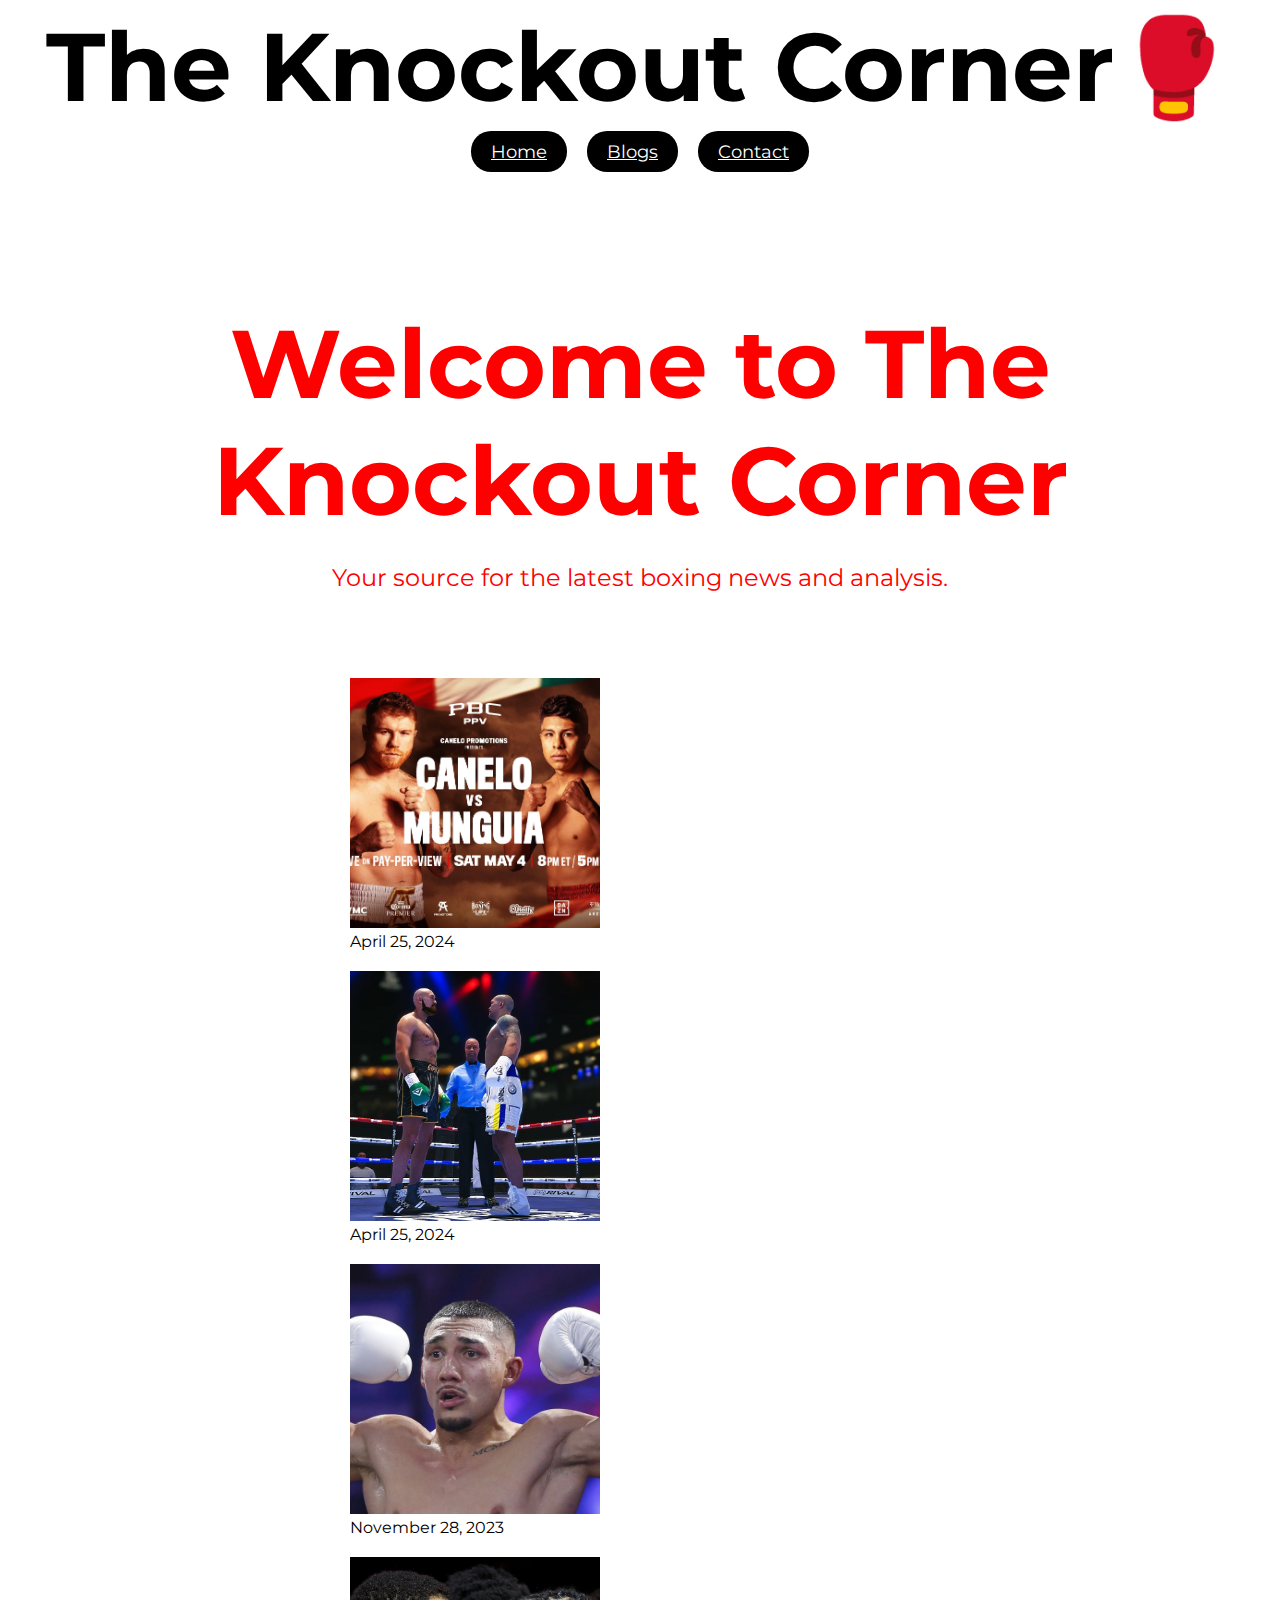
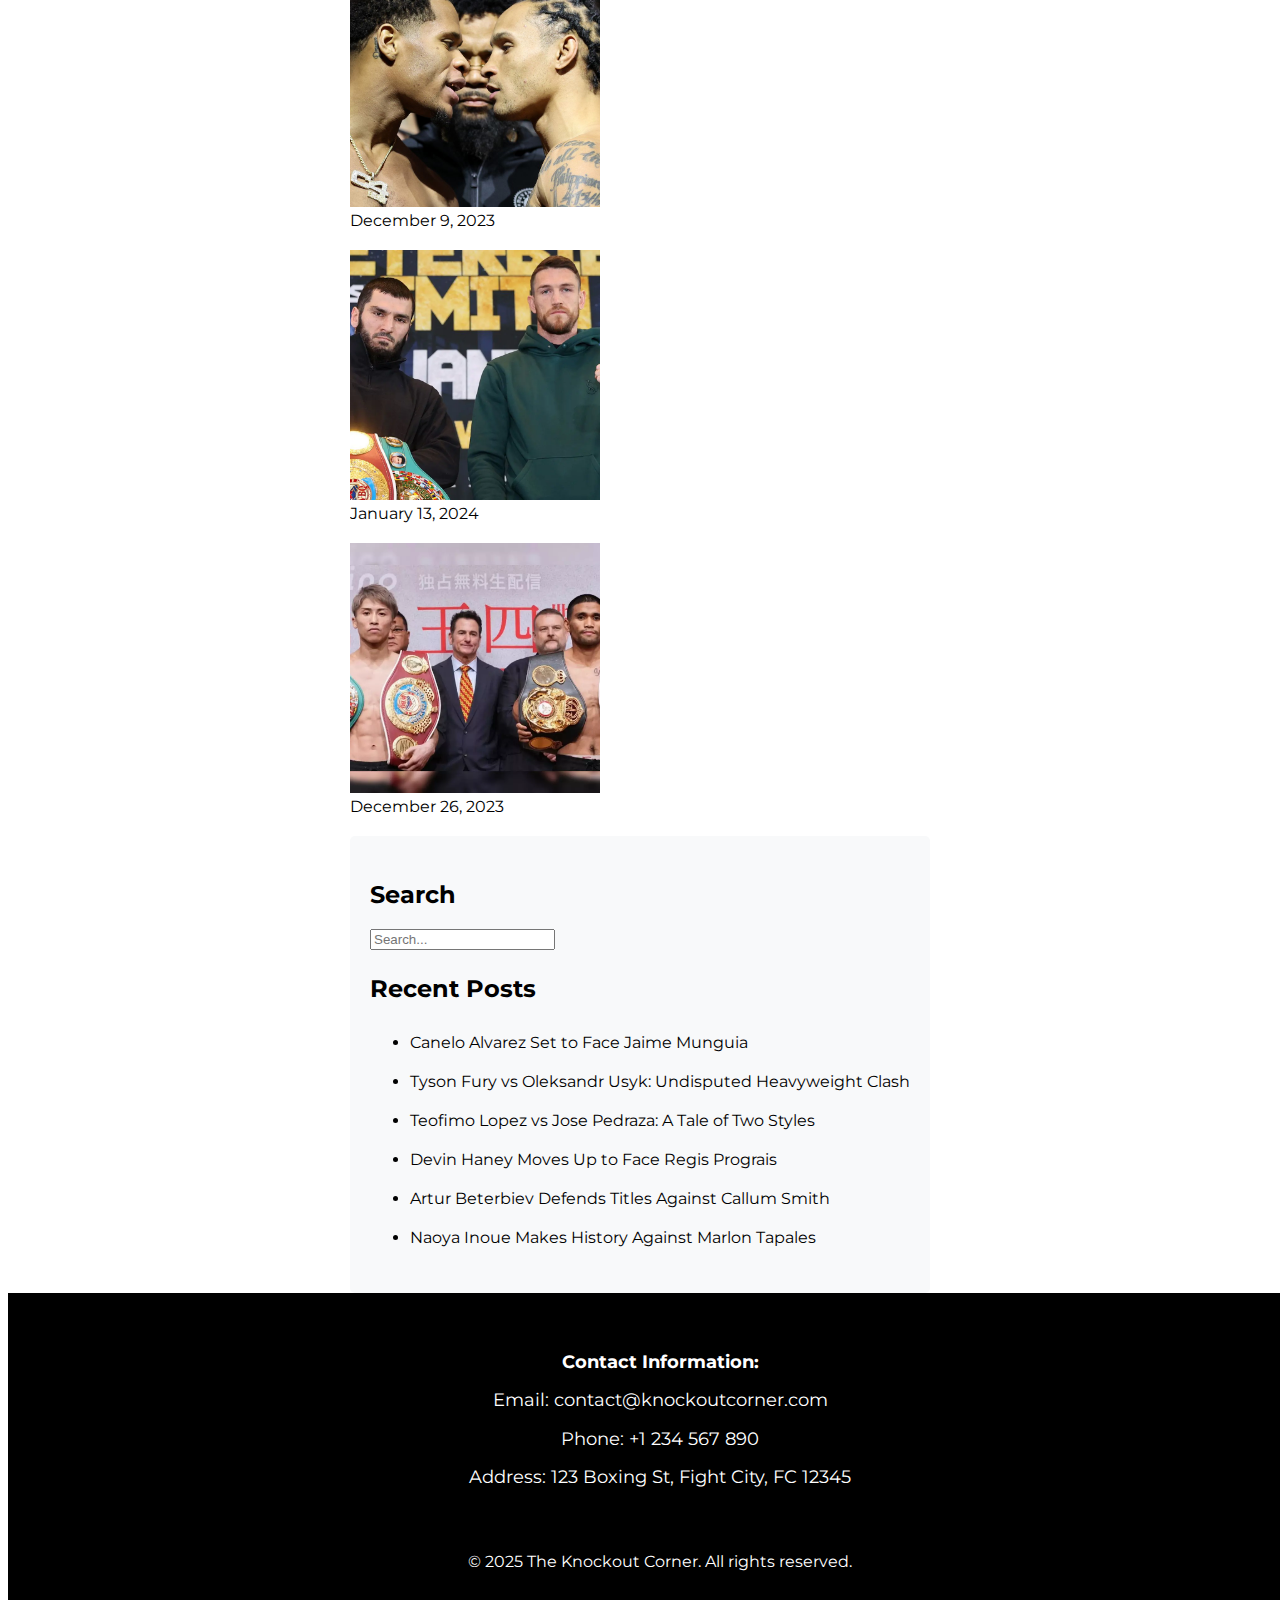
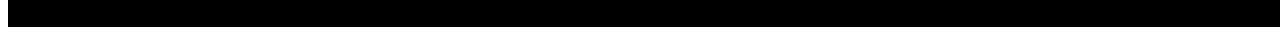
==== Blog Page/index.html @ b593f84c "initial commit" ====
<!DOCTYPE html>
<html lang="en">

<head>
    <meta charset="UTF-8">
    <meta name="viewport" content="width=device-width, initial-scale=1.0">
    <title>The Knockout Corner - Boxing Blog</title>
    <link href="https://cdn.jsdelivr.net/npm/bootstrap@5.3.3/dist/css/bootstrap.min.css" rel="stylesheet"
        integrity="sha384-GLhlTQ8iRABQK1J3APq9J2rQzYZH0iCe5gF1lXb7ha/d2Djd6rWyn9P1NoF8pX9M" crossorigin="anonymous">
    <link href="https://cdn.jsdelivr.net/npm/bootstrap-icons/font/bootstrap-icons.css" rel="stylesheet">
    <link href="https://fonts.googleapis.com/css2?family=Montserrat:wght@100;300;400;500;600;700;800&display=swap"rel="stylesheet">
    <style>
        main.container.mt-5 {
            flex-grow: 1;
            display: flex;
            align-items: center;
            justify-content: center;
        }

        .main.container.mt-5 .row {
            width: 100%;
        }

        body {
            font-family: 'Montserrat', sans-serif;
            background-color: #ffffff;
        }

        .navbar-brand {
            font-size: 6rem;
            font-weight: bold;
            color: #000;
            text-align: center;
            margin: 0;
        }

        .navbar-nav {
            display: flex;
            justify-content: center;
            padding-left: 0;
        }

        .navbar-nav .nav-item {
            list-style: none;
            margin: 0 10px;
        }

        .navbar-nav .nav-link {
            color: white;
            font-size: 1.1rem;
            background-color: #000000;
            border-radius: 20px;
            padding: 10px 20px;
        }

        .navbar-nav .nav-link:hover {
            background-color: #000000;
            color: #FBFBFB;
            transition: 0.3s;
            cursor: pointer;
        }

        footer {
            background-color: #000000;
            color: white;
            text-align: center;
            padding: 40px 20px;
            position: relative;
            bottom: 0;
            width: 100%;
        }

        footer .contact-info {
            font-size: 1.1rem;
            margin-bottom: 20px;
        }

        footer .social-icons i {
            font-size: 1.5rem;
            color: #000000;
            margin: 0 10px;
        }

        footer .social-icons i:hover {
            color: #ff0000;
        }

        .post {
            margin-bottom: 30px;
            padding: 20px;
            background-color: #B4EBE6;
            border: 1px solid #ddd;
            border-radius: 5px;
        }

        .postL:hover {
            background-color: #000000;
            cursor: pointer;
            transition: 0.3s;
        }

        .post-title {
            font-size: 1.75rem;
            font-weight: bold;
            color: #343a40;
        }

        .post-date {
            color: #6c757d;
            font-size: 0.9rem;
            margin-bottom: 15px;
        }

        .post-content {
            font-size: 1rem;
            color: #495057;
            line-height: 1.6;
        }

        .sidebar {
            padding: 20px;
            background-color: #f8f9fa;
            border-radius: 5px;
        }

        .sidebar h3 {
            font-size: 1.5rem;
            margin-bottom: 20px;
        }

        .sidebar .list-group-item {
            border: none;
            padding: 10px 0;
            font-size: 1rem;
        }

        .sidebar .list-group-item:hover {
            background-color: #f1f1f1;
            cursor: pointer;
        }

        .search-bar {
            margin-bottom: 20px;
        }

        .card-img-top {
            width: 250px;
            height: 250px;
            object-fit: cover;
            cursor: pointer;
        }

        @media (max-width: 767px) {
            .navbar-nav {
                text-align: center;
            }

            .sidebar {
                margin-top: 30px;
            }
        }

        .card {
            margin-bottom: 20px;
            transition: transform 0.3s ease;
            position: relative;
            overflow: hidden;
            width: 100%;
            cursor: pointer;
        }

        .card:hover {
            color: white;
            background-color: black;
            transform: scale(1.05);
        }

        .card .card-body {
            height: fit-content;
            position: absolute;
            top: 100%;
            left: 0;
            width: 100%;
            background-color: rgba(0, 0, 0, 0.8);
            color: white;
            transition: top 0.3s ease;
            padding: 1rem;
        }

        .card:hover .card-body {
            top: 0;
        }

        .back-to-top {
            position: fixed;
            bottom: 20px;
            right: 20px;
            display: none;
        }

        .hero {
            position: relative;
            width: 100%;
            height: 500px;
            overflow: hidden;
            display: flex;
            justify-content: center;
            align-items: center;
            color: rgb(255, 0, 0);
            text-align: center;
        }

        .hero video {
            position: absolute;
            top: 50%;
            left: 50%;
            min-width: 100%;
            min-height: 100%;
            width: auto;
            height: auto;
            transform: translateX(-50%) translateY(-50%);
            z-index: -1;
        }

        .hero-content {
            position: relative;
            z-index: 1;
        }

        .hero-title {
            font-size: 6rem;
            font-weight: bold;
            margin-bottom: 20px;
        }

        .hero-subtitle {
            font-size: 1.5rem;
        }

    </style>
</head>

<body>
    <header>
        <nav class="navbar navbar-expand-lg navbar-dark bg-dark">
            <div class="container">
                <p class="navbar-brand">The Knockout Corner🥊</p>
                <div class="collapse navbar-collapse justify-content-center" id="navbarNav">
                    <ul class="navbar-nav">
                        <li class="nav-item">
                            <a href="#" class="nav-link">Home</a>
                        </li>
                        <li class="nav-item">
                            <a href="#blogs" class="nav-link">Blogs</a>
                        </li>
                        <li class="nav-item">
                            <a href="#contact" class="nav-link">Contact</a>
                        </li>
                    </ul>
                </div>
            </div>
        </nav>
    </header>

    <div class="hero">
        <video autoplay muted loop>
            <source src="boxing_video.mp4" type="video/mp4">
            Your browser does not support HTML5 video.
        </video>
        <div class="hero-content">
            <h1 class="hero-title">Welcome to The Knockout Corner</h1>
            <p class="hero-subtitle">Your source for the latest boxing news and analysis.</p>
        </div>
    </div>

    <main class="container mt-5">
        <div class="row">
            <div class="col-md-8">
                <div class="row row-cols-1 g-5">
                    <div class="col">
                        <div class="card">
                            <img src="canelomunguia.png" alt="Canelo vs Munguia" class="card-img-top" />
                            <div class="card-body">
                                <h5 class="card-title">Canelo Alvarez Set to Face Jaime Munguia</h5>
                                <p class="card-text">Canelo Alvarez and Jaime Munguia will clash in a highly anticipated Mexican showdown on May 4th. This bout promises fireworks!</p>
                            </div>
                            <div class="card-footer text-muted">
                                April 25, 2024
                            </div>
                        </div>
                    </div>
                    <div class="col">
                        <div class="card">
                            <img src="Tyson Fury VS Oleksandr Usyk.png" alt="Fury vs Usyk" class="card-img-top" />
                            <div class="card-body">
                                <h5 class="card-title">Tyson Fury vs Oleksandr Usyk: Undisputed Heavyweight Clash</h5>
                                <p class="card-text">The highly anticipated undisputed heavyweight championship fight between Tyson Fury and Oleksandr Usyk is scheduled for May 18th in Riyadh, Saudi Arabia.</p>
                            </div>
                            <div class="card-footer text-muted">
                                April 25, 2024
                            </div>
                        </div>
                    </div>
                    <div class="col">
                        <div class="card">
                            <img src="lopez_camacho.png" alt="Lopez vs Camacho" class="card-img-top" />
                            <div class="card-body">
                                <h5 class="card-title">Teofimo Lopez vs Jose Pedraza: A Tale of Two Styles</h5>
                                <p class="card-text">Teofimo Lopez and Jose Pedraza will face off in a clash of styles on December 10th. Lopez's aggressive style will be put to the test against Pedraza's technical boxing.</p>
                            </div>
                            <div class="card-footer text-muted">
                                November 28, 2023
                            </div>
                        </div>
                    </div>
                    <div class="col">
                        <div class="card">
                            <img src="haney_prograis.png" alt="Haney vs Prograis" class="card-img-top" />
                            <div class="card-body">
                                <h5 class="card-title">Devin Haney Moves Up to Face Regis Prograis</h5>
                                <p class="card-text">Devin Haney steps up to super lightweight to challenge Regis Prograis for the WBC title. A highly anticipated matchup for boxing fans.</p>
                            </div>
                            <div class="card-footer text-muted">
                                December 9, 2023
                            </div>
                        </div>
                    </div>
                    <div class="col">
                        <div class="card">
                            <img src="beterbiev_smith.png" alt="Beterbiev vs Smith" class="card-img-top" />
                            <div class="card-body">
                                <h5 class="card-title">Artur Beterbiev Defends Titles Against Callum Smith</h5>
                                <p class="card-text">Artur Beterbiev showcased his power against Callum Smith, retaining his light heavyweight titles with a dominant performance.</p>
                            </div>
                            <div class="card-footer text-muted">
                                January 13, 2024
                            </div>
                        </div>
                    </div>
                    <div class="col">
                        <div class="card">
                            <img src="inoue_tapales.png" alt="Inoue vs Tapales" class="card-img-top" />
                            <div class="card-body">
                                <h5 class="card-title">Naoya Inoue Makes History Against Marlon Tapales</h5>
                                <p class="card-text">Naoya Inoue became the undisputed super bantamweight champion, continuing his dominant run in the boxing world.</p>
                            </div>
                            <div class="card-footer text-muted">
                                December 26, 2023
                            </div>
                        </div>
                    </div>
                </div>
            </div>

            <div class="col-md-2">
                <div class="sidebar">
                    <h3>Search</h3>
                    <div class="search-bar">
                        <input type="text" class="form-control" placeholder="Search...">
                    </div>
                    <h3>Recent Posts</h3>
                    <ul class="list-group">
                        <li class="list-group-item">Canelo Alvarez Set to Face Jaime Munguia</li>
                        <li class="list-group-item">Tyson Fury vs Oleksandr Usyk: Undisputed Heavyweight Clash</li>
                        <li class="list-group-item">Teofimo Lopez vs Jose Pedraza: A Tale of Two Styles</li>
                        <li class="list-group-item">Devin Haney Moves Up to Face Regis Prograis</li>
                        <li class="list-group-item">Artur Beterbiev Defends Titles Against Callum Smith</li>
                        <li class="list-group-item">Naoya Inoue Makes History Against Marlon Tapales</li>
                    </ul>
                </div>
            </div>
        </div>
    </main>

    <footer>
        <div class="contact-info" id="contact">
            <p><strong>Contact Information:</strong></p>
            <p>Email: contact@knockoutcorner.com</p>
            <p>Phone: +1 234 567 890</p>
            <p>Address: 123 Boxing St, Fight City, FC 12345</p>
        </div>
        <div class="social-icons">
            <a href="#" target="_blank"><i class="bi bi-facebook"></i></a>
            <a href="#" target="_blank"><i class="bi bi-twitter"></i></a>
            <a href="#" target="_blank"><i class="bi bi-instagram"></i></a>
            <a href="#" target="_blank"><i class="bi bi-youtube"></i></a>
        </div>
        <p>&copy; 2025 The Knockout Corner. All rights reserved.</p>
    </footer>
</body>

</html>
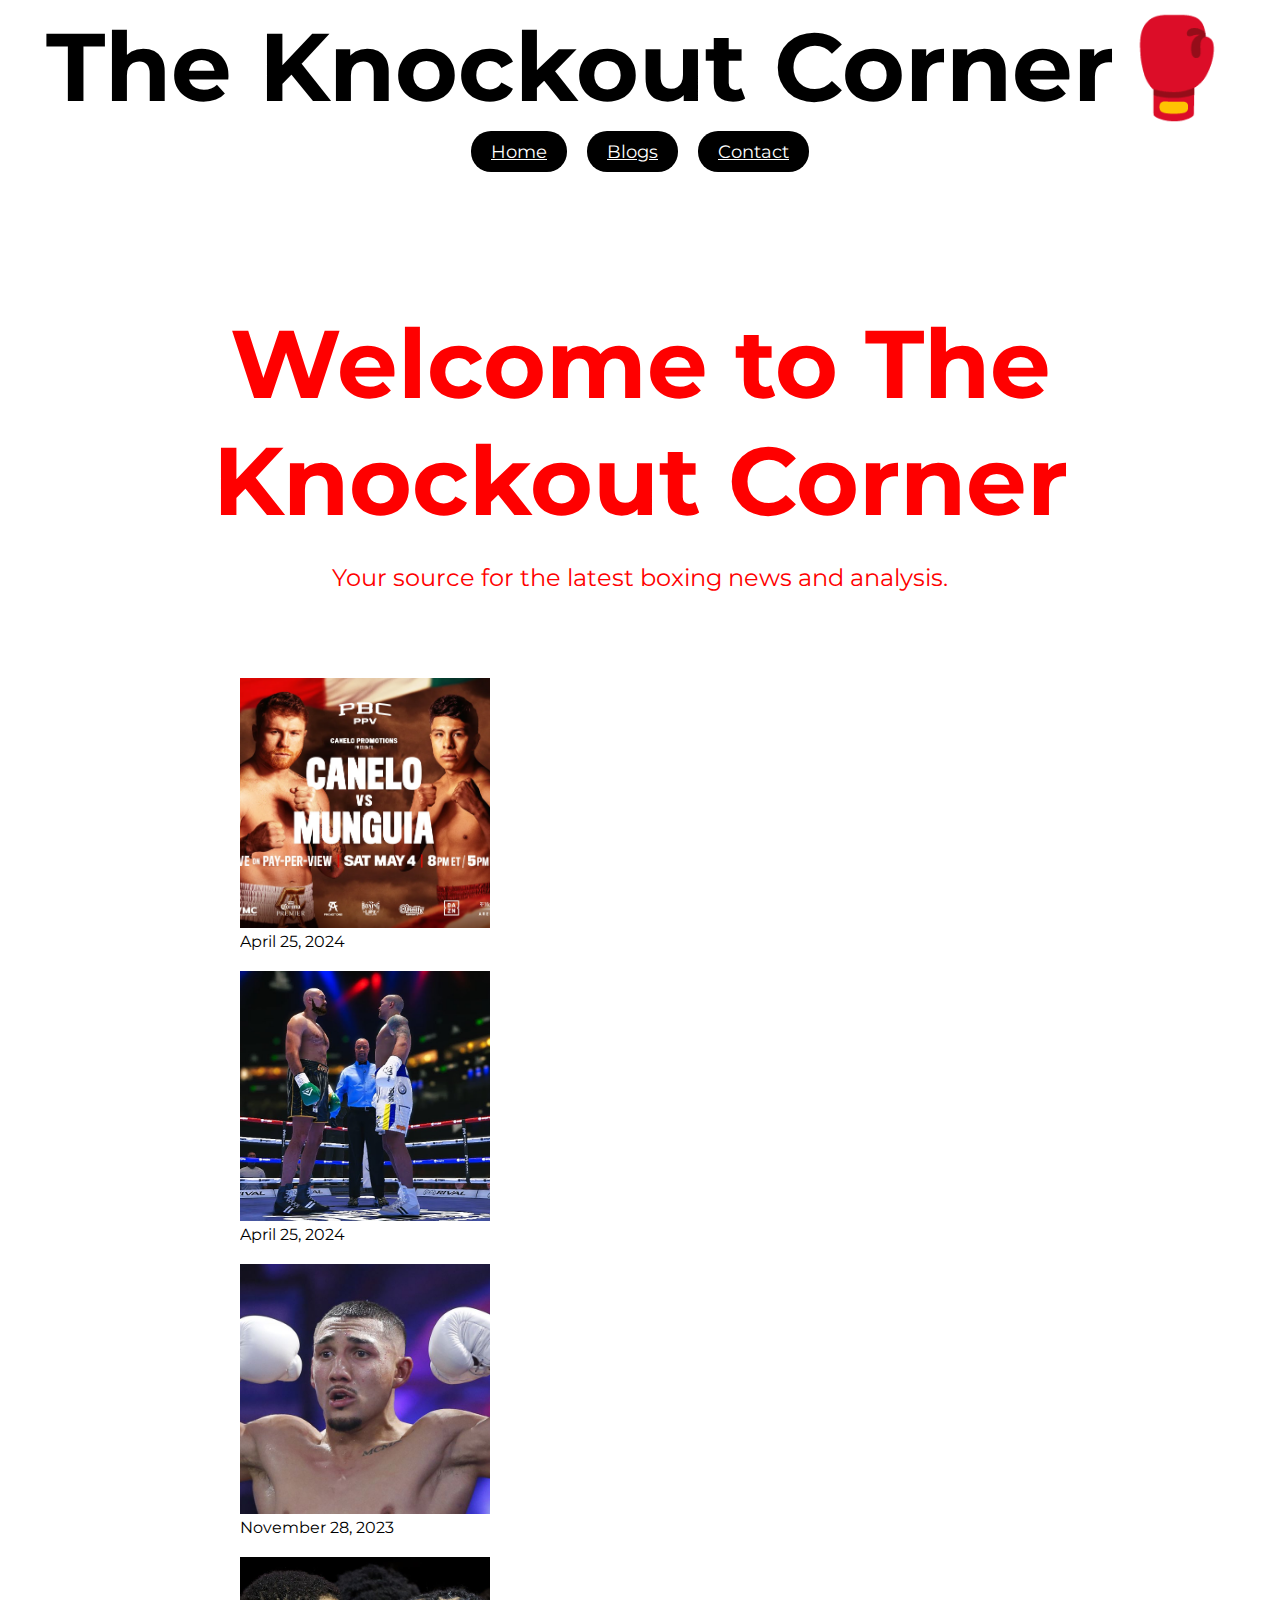
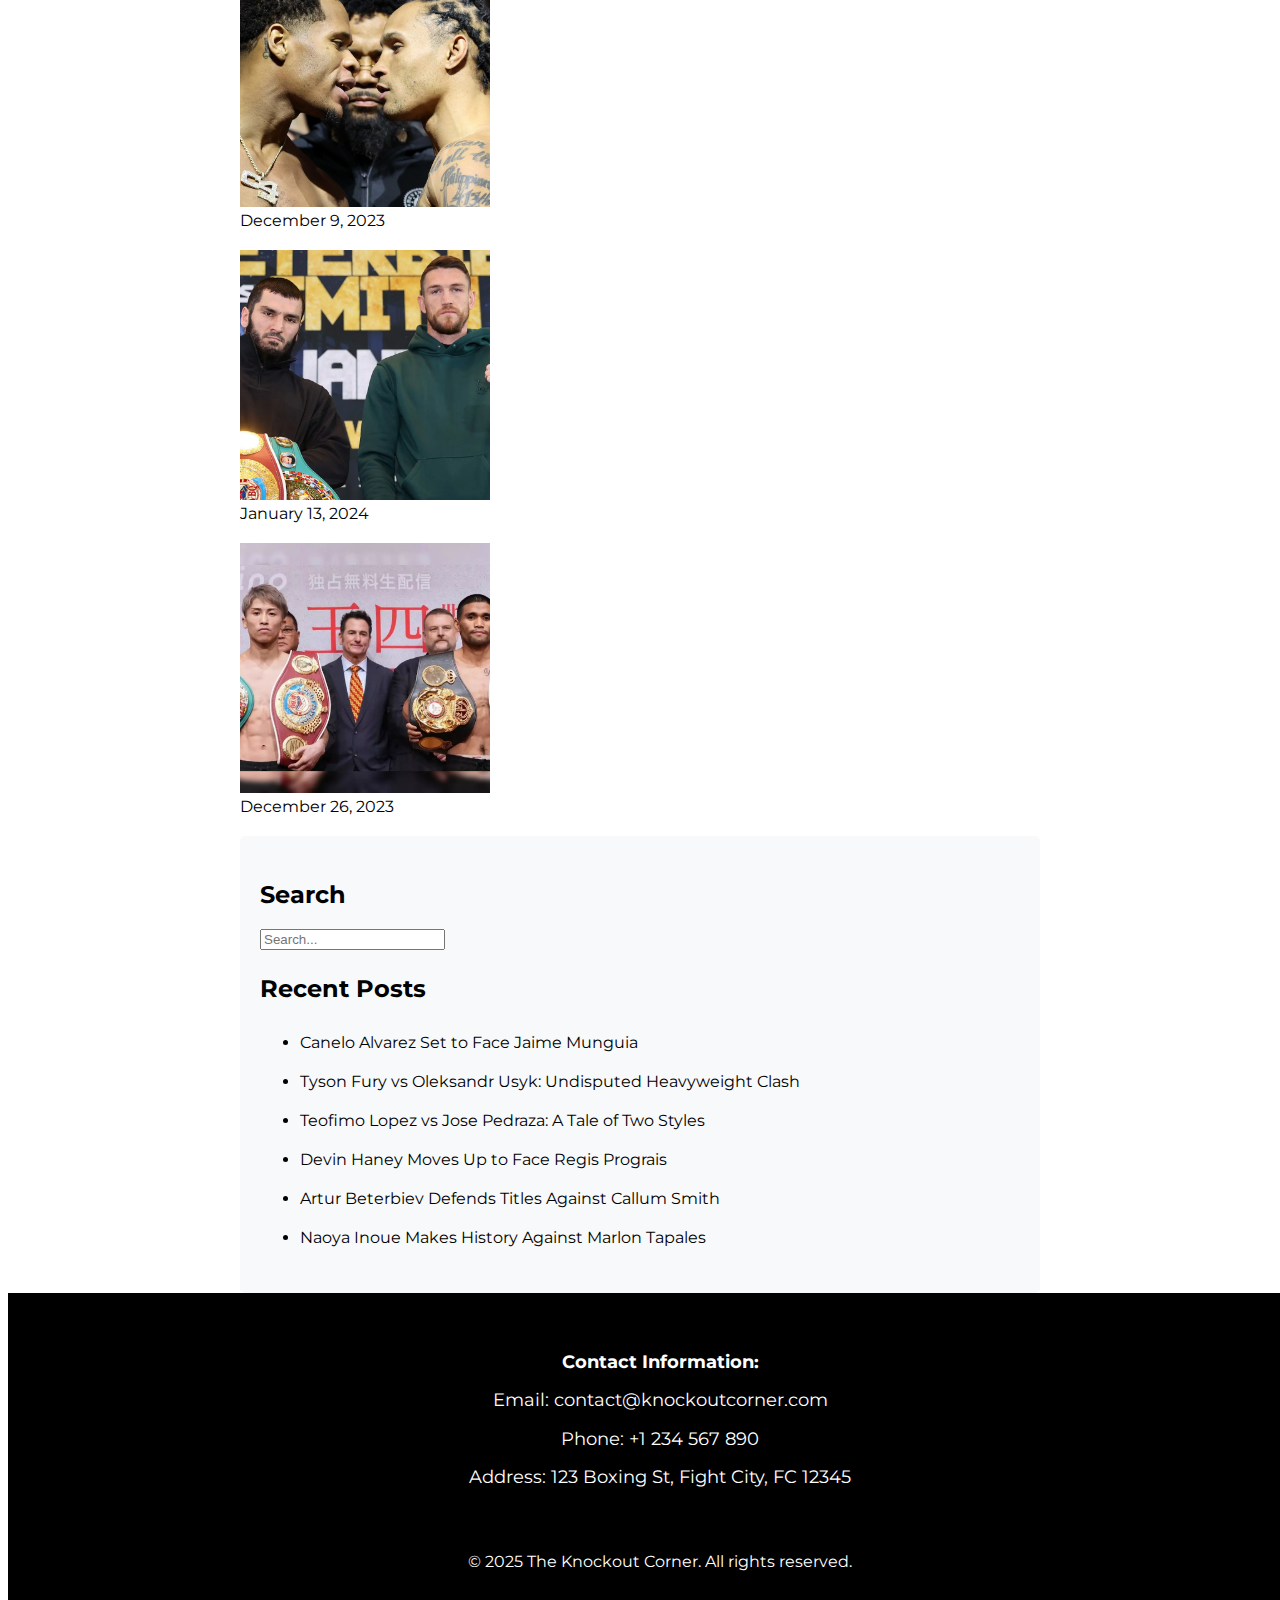
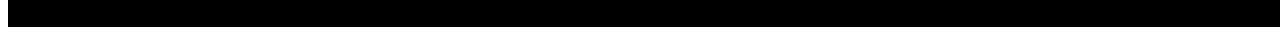
==== commit cc37c5d8: "Final Commit" ====
--- a/Blog Page/index.html
+++ b/Blog Page/index.html
@@ -278,7 +278,7 @@
             <div class="col-md-8">
                 <div class="row row-cols-1 g-5">
                     <div class="col">
-                        <div class="card">
+                        <div class="card " style="width: 50rem">
                             <img src="canelomunguia.png" alt="Canelo vs Munguia" class="card-img-top" />
                             <div class="card-body">
                                 <h5 class="card-title">Canelo Alvarez Set to Face Jaime Munguia</h5>
